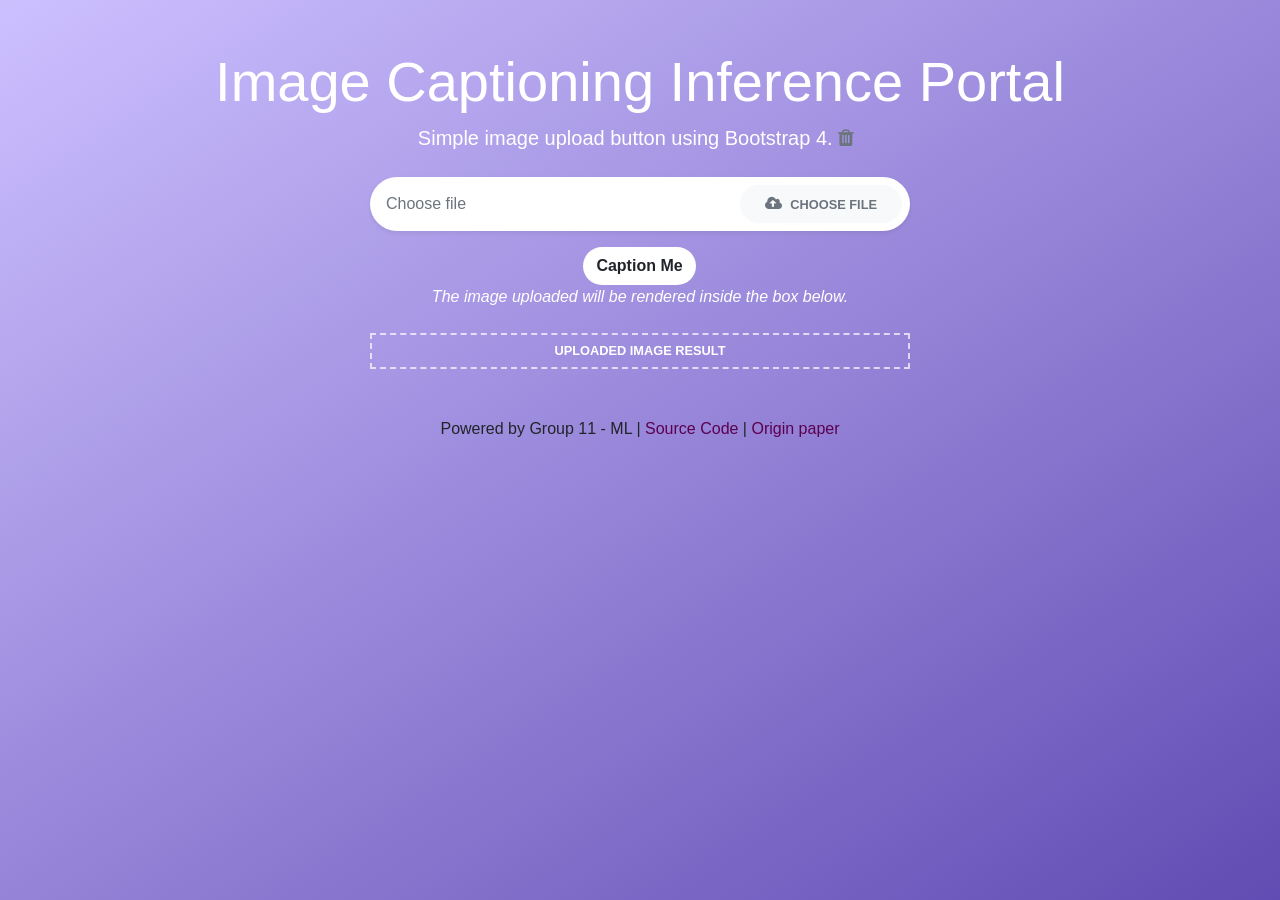
==== templates/index.html @ 354a24df "first init" ====
<!DOCTYPE html>
<html lang="en">

<head>
    <meta charset="UTF-8">
    <title>Image Captioning Inference</title>

    <link rel="stylesheet" href="https://cdnjs.cloudflare.com/ajax/libs/twitter-bootstrap/4.3.1/css/bootstrap.min.css">
    <script src="https://code.jquery.com/jquery-3.3.1.slim.min.js"></script>

    <link rel="stylesheet" href="https://stackpath.bootstrapcdn.com/font-awesome/4.7.0/css/font-awesome.min.css">

    <script src="https://cdnjs.cloudflare.com/ajax/libs/twitter-bootstrap/4.3.1/js/bootstrap.bundle.min.js"></script>

    <link rel="stylesheet" href="../static/frontend/styles.css">
</head>

<body>
    <div class="container py-5">

        <!-- For demo purpose -->
        <header class="text-white text-center">
            <h1 class="display-4">Image Captioning Inference Portal</h1>
            <p class="lead mb-0">Simple image upload button using Bootstrap 4. <a href="/cleanmee"><i
                        class="fa fa-trash mr-2 text-muted"></i></a></p>

        </header>


        <div class="row py-4">
            <div class="col-lg-6 mx-auto">

                <!-- Upload image input-->
                <div class="input-group mb-3 px-2 py-2 rounded-pill bg-white shadow-sm">
                    <input id="upload" type="file" onchange="readURL(this);" class="form-control border-0">
                    <label id="upload-label" for="upload" class="font-weight-light text-muted">Choose file</label>
                    <div class="input-group-append">
                        <label for="upload" class="btn btn-light m-0 rounded-pill px-4"> <i
                                class="fa fa-cloud-upload mr-2 text-muted"></i><small
                                class="text-uppercase font-weight-bold text-muted">Choose file</small></label>
                    </div>
                </div>

                <div class="input-group-append justify-content-center">
                    <button id="upload-button" class="text-center btn  font-weight-bold rounded-pill bg-white"
                        onclick="caption_me()">Caption Me</button>
                </div>

                <!-- Uploaded image area-->
                <p class="font-italic text-white text-center" id="message">The image uploaded will be rendered inside
                    the box below.</p>
                <div id="mess_area">
                </div>
                <div class="image-area mt-4"><img id="imageResult" src="#" alt=""
                        class="img-fluid rounded shadow-sm mx-auto d-block"></div>
                
                        <br/><br/><p class="text-black text-center">Powered by Group 11 - ML | <a class="link-danger" target="_blank" rel="noopener noreferrer" href="https://github.com/viplazylmht/image-captioning-inference">Source Code</a> | <a class="link-warning" target="_blank" rel="noopener noreferrer" href="https://arxiv.org/abs/1609.06647">Origin paper</a></a></p>                  
            </div>
        </div>
    </div>
    <script src='/static/upload.js'></script>
    <script src='/static/upload_pred.js'></script>
</body>

</html>
---- static/frontend/styles.css ----
#upload {
    opacity: 0;
}

#upload-text {
    border: none;
    text-align: center;
}

textarea:focus, input:focus{
    outline: none;
}

input#upload-text
{
    width: 100%;
    padding: 5px;
    margin:auto;
    
    -webkit-box-sizing: border-box;
    -moz-box-sizing: border-box;
    -o-box-sizing: border-box;
    -ms-box-sizing: border-box;
    box-sizing: border-box;        
}

#upload-label {
    position: absolute;
    top: 50%;
    left: 1rem;
    transform: translateY(-50%);
}

.image-area {
    border: 2px dashed rgba(255, 255, 255, 0.7);
    padding: 1rem;
    position: relative;
}

.image-area::before {
    content: 'Uploaded image result';
    color: #fff;
    font-weight: bold;
    text-transform: uppercase;
    position: absolute;
    top: 50%;
    left: 50%;
    transform: translate(-50%, -50%);
    font-size: 0.8rem;
    z-index: 1;
}

.image-area img {
    z-index: 2;
    position: relative;
}

/*
*
* ==========================================
* FOR DEMO PURPOSES
* ==========================================
*
*/
body {
    min-height: 100vh;
    background-color: #614cb3;
    background-image: linear-gradient(147deg, #cdc0ff 0%, #614cb3 100%);
}

a, a:link, a:visited {
    color: #5c004e;
    text-decoration: none;
  }
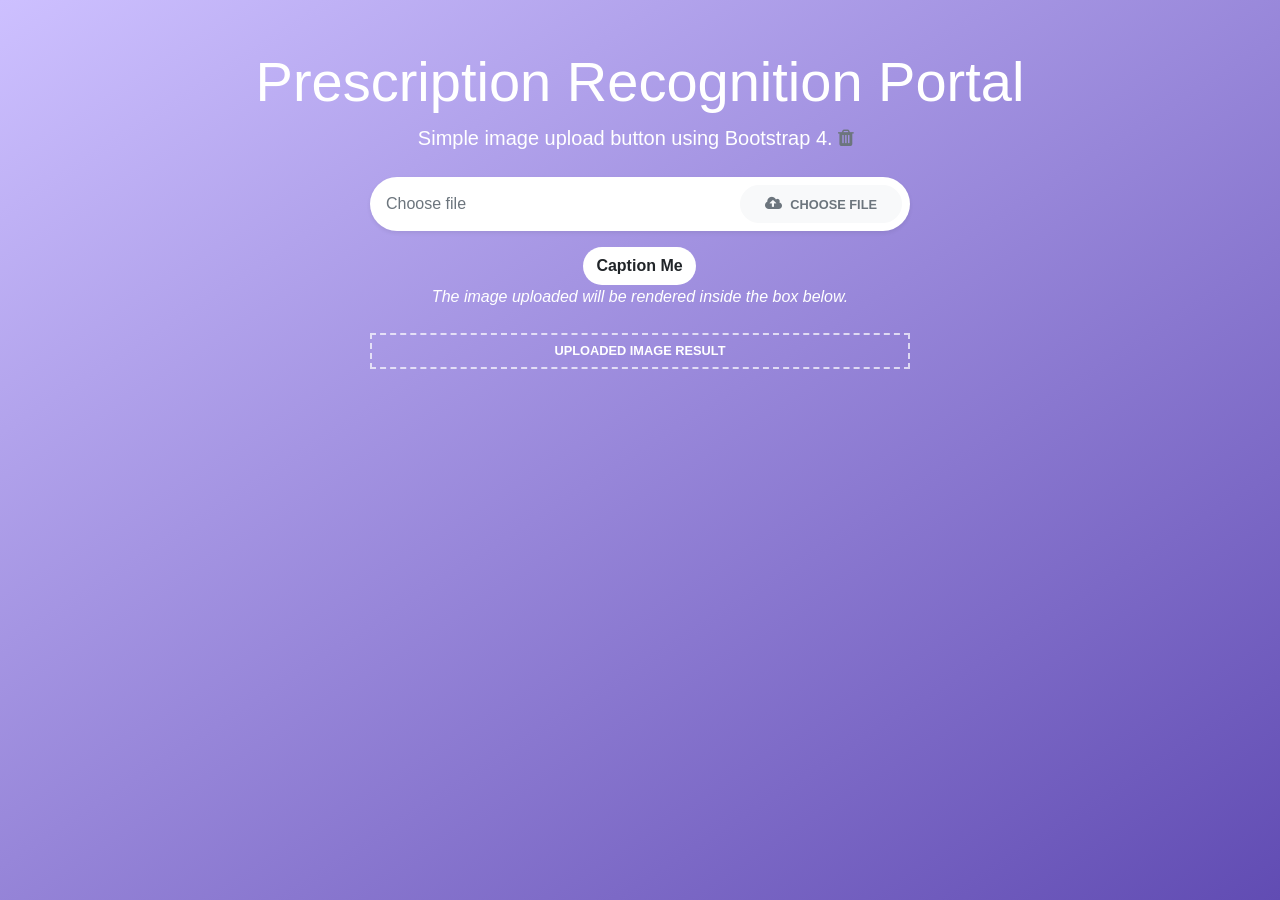
==== commit f81943db: "add more description about OCR progress" ====
--- a/templates/index.html
+++ b/templates/index.html
@@ -3,7 +3,7 @@
 
 <head>
     <meta charset="UTF-8">
-    <title>Image Captioning Inference</title>
+    <title>Prescription Recognition TVT</title>
 
     <link rel="stylesheet" href="https://cdnjs.cloudflare.com/ajax/libs/twitter-bootstrap/4.3.1/css/bootstrap.min.css">
     <script src="https://code.jquery.com/jquery-3.3.1.slim.min.js"></script>
@@ -20,7 +20,7 @@
 
         <!-- For demo purpose -->
         <header class="text-white text-center">
-            <h1 class="display-4">Image Captioning Inference Portal</h1>
+            <h1 class="display-4">Prescription Recognition Portal</h1>
             <p class="lead mb-0">Simple image upload button using Bootstrap 4. <a href="/cleanmee"><i
                         class="fa fa-trash mr-2 text-muted"></i></a></p>
 
@@ -54,7 +54,7 @@
                 <div class="image-area mt-4"><img id="imageResult" src="#" alt=""
                         class="img-fluid rounded shadow-sm mx-auto d-block"></div>
                 
-                        <br/><br/><p class="text-black text-center">Powered by Group 11 - ML | <a class="link-danger" target="_blank" rel="noopener noreferrer" href="https://github.com/viplazylmht/image-captioning-inference">Source Code</a> | <a class="link-warning" target="_blank" rel="noopener noreferrer" href="https://arxiv.org/abs/1609.06647">Origin paper</a></a></p>                  
+                        <!-- <br/><br/><p class="text-black text-center">Powered by Group 11 - ML | <a class="link-danger" target="_blank" rel="noopener noreferrer" href="https://github.com/viplazylmht/image-captioning-inference">Source Code</a> | <a class="link-warning" target="_blank" rel="noopener noreferrer" href="https://arxiv.org/abs/1609.06647">Origin paper</a></a></p>                   -->
             </div>
         </div>
     </div>
